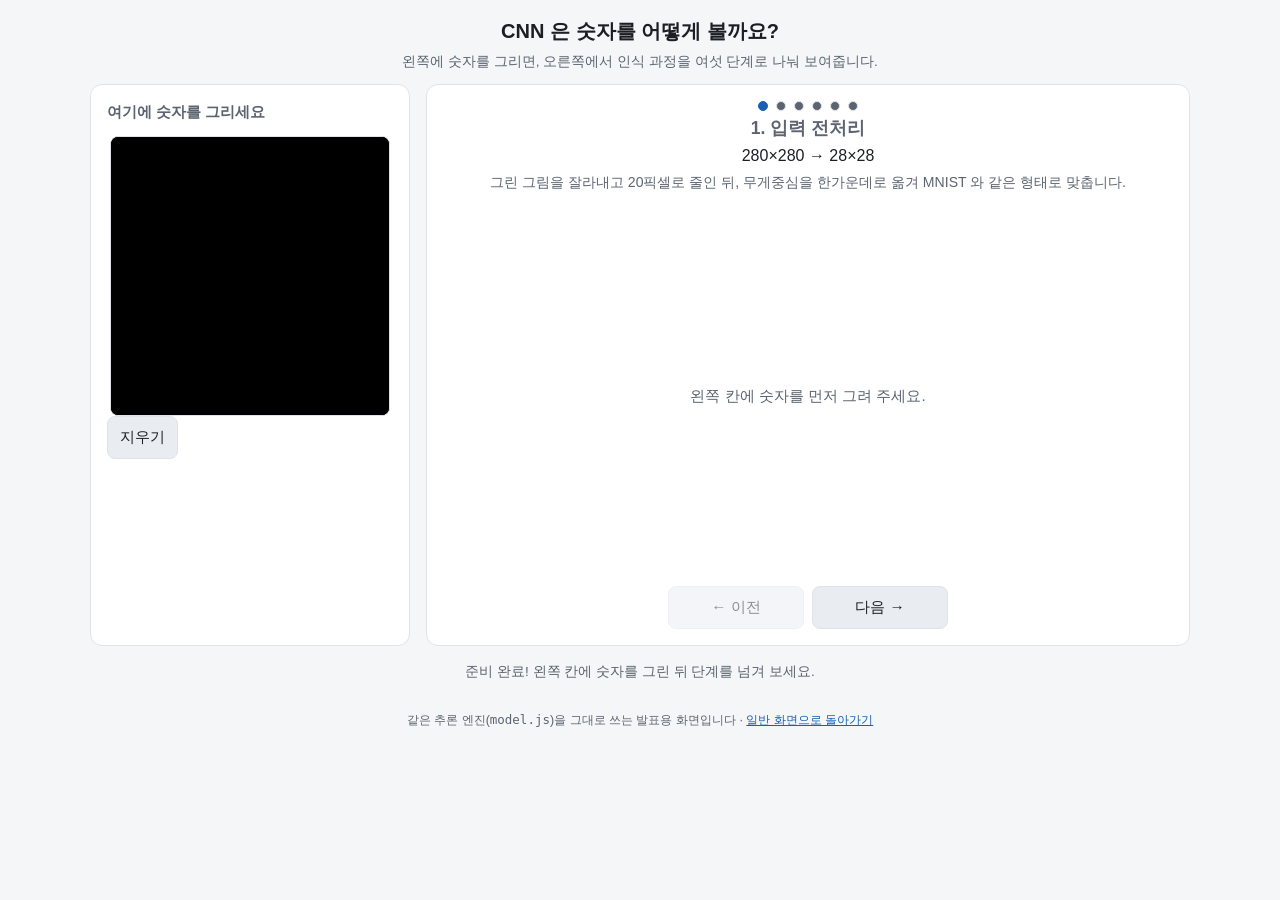
==== web_version/steps.html @ ee8104a7 "MNIST 손글씨 숫자 인식기 - PyTorch CNN 학습(train.py)과 tkinter 손글씨 인식 GUI(draw_gui.py) - 통합 실행 파일 app.py, 바탕 화" ====
<!DOCTYPE html>
<!-- 작성일: 2026-09-27 04:57 (KST) -->
<!-- 수정일: 2026-09-27 05:29 (KST) — 최종 리뷰 반영: 단계 전환 시 제목·크기·설명을
     aria-live="polite" 로 스크린 리더에 알리도록 구조 변경 -->
<!-- steps.html — 발표용 "단계별 시각화" 화면. index.html 과 같은 추론 엔진을 쓰되,
     결과 대신 CNN 이 그림을 처리하는 여섯 단계를 하나씩 보여줍니다. -->
<html lang="ko">
<head>
  <meta charset="UTF-8">
  <meta name="viewport" content="width=device-width, initial-scale=1">
  <title>단계별 시각화 — 손글씨 숫자 인식기</title>
  <meta name="description" content="CNN 이 손글씨 숫자를 인식하는 여섯 단계(전처리 → 합성곱 → 풀링 → 완전연결 → 출력)를 하나씩 보여주는 발표용 화면입니다.">
  <link rel="icon" href="favicon.svg" type="image/svg+xml">
  <link rel="stylesheet" href="style.css">
  <link rel="stylesheet" href="steps.css">
</head>
<body>

  <header>
    <h1>CNN 은 숫자를 어떻게 볼까요?</h1>
    <p>왼쪽에 숫자를 그리면, 오른쪽에서 인식 과정을 여섯 단계로 나눠 보여줍니다.</p>
  </header>

  <main>
    <section class="칸 그리기칸">
      <h2>여기에 숫자를 그리세요</h2>
      <canvas id="그림판" width="280" height="280"></canvas>
      <button id="지우기단추" type="button">지우기</button>
    </section>

    <section class="칸 무대">
      <nav id="단계점들" aria-label="단계 이동"></nav>
      <!-- 단계를 넘기면 제목·크기·설명이 통째로 바뀝니다. 스크린 리더에도 알려지도록
           셋을 하나의 aria-live="polite" 영역으로 묶습니다(그림은 캔버스 자체의
           role="img"/aria-label 로 따로 설명합니다). -->
      <div id="단계정보" aria-live="polite">
        <h2 id="단계제목">1. 입력 전처리</h2>
        <p id="단계크기" class="크기표기">280×280 → 28×28</p>
        <p id="단계설명"></p>
      </div>
      <div id="단계화면"></div>
      <div class="단추칸">
        <button id="이전단추" type="button">← 이전</button>
        <button id="다음단추" type="button">다음 →</button>
      </div>
    </section>
  </main>

  <p id="상태">준비 중...</p>

  <footer>
    같은 추론 엔진(<code>model.js</code>)을 그대로 쓰는 발표용 화면입니다 ·
    <a href="index.html">일반 화면으로 돌아가기</a>
  </footer>

  <!-- 추론·전처리·시각화를 먼저 읽고 마지막에 화면 연결 코드(steps.js)를 읽습니다. -->
  <script src="model.js"></script>
  <script src="preprocess.js"></script>
  <script src="시각화.js"></script>
  <script src="steps.js"></script>
</body>
</html>
---- web_version/style.css ----
/* 작성일: 2026-09-27 03:54 (KST)
   style.css — 손글씨 숫자 인식기 웹 버전 화면 꾸미기 (외부 라이브러리 없음) */

:root {
  --바탕: #f5f6f8;
  --카드: #ffffff;
  --글자: #1b1f24;
  --흐린글자: #5b6470;
  --강조: #1a5fb4;
  --테두리: #dfe3e8;
  --막대바탕: #e9edf2;
}

@media (prefers-color-scheme: dark) {
  :root {
    --바탕: #14171c;
    --카드: #1d2128;
    --글자: #e8eaed;
    --흐린글자: #9aa3af;
    --강조: #5b9bf3;
    --테두리: #2c323b;
    --막대바탕: #2a2f37;
  }
}

* { box-sizing: border-box; }

body {
  margin: 0;
  padding: 24px 16px 48px;
  background: var(--바탕);
  color: var(--글자);
  font-family: "Malgun Gothic", "맑은 고딕", -apple-system, BlinkMacSystemFont,
               "Segoe UI", "Noto Sans KR", sans-serif;
  line-height: 1.5;
}

header {
  max-width: 720px;
  margin: 0 auto 20px;
  text-align: center;
}

h1 { font-size: 1.5rem; margin: 0 0 6px; }

header p { margin: 0; color: var(--흐린글자); font-size: 0.9rem; }

main {
  max-width: 720px;
  margin: 0 auto;
  display: flex;
  flex-wrap: wrap;
  gap: 16px;
  justify-content: center;
  align-items: flex-start;   /* 두 칸의 높이를 각자 내용에 맞춥니다 */
}

.칸 {
  background: var(--카드);
  border: 1px solid var(--테두리);
  border-radius: 12px;
  padding: 16px;
  flex: 1 1 300px;
  min-width: 288px;
}

.칸 h2 {
  font-size: 0.95rem;
  margin: 0 0 12px;
  color: var(--흐린글자);
  font-weight: 600;
}

#그림판 {
  width: 100%;
  max-width: 280px;
  aspect-ratio: 1 / 1;
  display: block;
  margin: 0 auto;
  background: #000;
  border-radius: 8px;
  border: 1px solid var(--테두리);
  cursor: crosshair;
  touch-action: none;             /* 손가락으로 그릴 때 화면이 스크롤되지 않도록 */
}

.단추칸 {
  display: flex;
  gap: 8px;
  margin-top: 12px;
  justify-content: center;
}

button {
  flex: 1;
  max-width: 136px;
  padding: 10px 12px;
  font-size: 0.95rem;
  font-family: inherit;
  color: var(--글자);
  background: var(--막대바탕);
  border: 1px solid var(--테두리);
  border-radius: 8px;
  cursor: pointer;
}

button:hover { border-color: var(--강조); }
button:disabled { opacity: 0.5; cursor: default; }

.안내 {
  margin: 10px 0 0;
  text-align: center;
  font-size: 0.82rem;
  color: var(--흐린글자);
}

#결과숫자 {
  font-size: 4.5rem;
  font-weight: 700;
  line-height: 1.1;
  text-align: center;
  color: var(--강조);
}

#확신도 {
  text-align: center;
  color: var(--흐린글자);
  font-size: 0.9rem;
  margin-bottom: 14px;
  min-height: 1.4em;
}

.확률표 { display: grid; gap: 4px; }

.확률줄 {
  display: grid;
  grid-template-columns: 18px 1fr 52px;
  align-items: center;
  gap: 8px;
  font-size: 0.82rem;
}

.막대 {
  height: 14px;
  background: var(--막대바탕);
  border-radius: 7px;
  overflow: hidden;
}

.막대 span {
  display: block;
  height: 100%;
  width: 0;
  background: var(--강조);
  opacity: 0.35;
  border-radius: 7px;
  transition: width 0.15s ease;
}

.확률줄.으뜸 .막대 span { opacity: 1; }
.확률줄.으뜸 { font-weight: 700; }

.수치 { text-align: right; color: var(--흐린글자); font-variant-numeric: tabular-nums; }

#미리보기 {
  width: 112px;
  height: 112px;
  display: block;
  margin: 14px auto 0;
  image-rendering: pixelated;      /* 28x28 을 확대할 때 또렷하게 */
  background: #000;
  border-radius: 6px;
  border: 1px solid var(--테두리);
}

#상태 {
  max-width: 720px;
  margin: 16px auto 0;
  text-align: center;
  font-size: 0.85rem;
  color: var(--흐린글자);
  min-height: 1.4em;
}

footer {
  max-width: 720px;
  margin: 28px auto 0;
  text-align: center;
  font-size: 0.78rem;
  color: var(--흐린글자);
}

footer a { color: var(--강조); }
---- web_version/steps.css ----
/* 작성일: 2026-09-27 04:57 (KST)
   수정일: 2026-09-27 05:29 (KST) — 최종 리뷰 반영: 막대 대비(steps.js 쪽 변경에 맞춰
     트랙 색 유지), 단계 점 히트 영역/대비, 무대 캔버스 비율 왜곡, 6단계 스크롤 높이
   steps.css — 발표용 "단계별 시각화" 화면 꾸미기.
   색·변수(--바탕, --카드, --글자, --흐린글자, --강조, --테두리, --막대바탕)는
   style.css 와 같은 이름을 그대로 씁니다(steps.html 이 style.css 를 먼저 읽습니다).
   1280×800 노트북 화면에서 스크롤 없이 들어오도록 여백을 줄였습니다. */

body {
  padding: 16px 16px 20px;
}

header {
  margin-bottom: 12px;
}

header h1 { font-size: 1.25rem; }
header p { font-size: 0.85rem; }

main {
  max-width: 1100px;
  align-items: stretch;
}

.그리기칸 {
  flex: 0 1 320px;
}

.무대 {
  flex: 1 1 640px;
  display: flex;
  flex-direction: column;
}

/* ── 단계 이동 점 ──────────────────────────────────────────── */

#단계점들 {
  display: flex;
  gap: 8px;
  justify-content: center;
  margin-bottom: 4px;
}

.점 {
  position: relative;    /* ::before 히트 영역의 기준점 */
  width: 10px;
  height: 10px;
  padding: 0;
  border-radius: 50%;
  border: 1px solid var(--테두리);
  /* --막대바탕(#e9edf2) 은 카드 배경 위 대비가 1.29:1 로 거의 안 보였습니다.
     이미 본문 글자로 쓰여 대비가 충분히 검증된 --흐린글자 를 재사용합니다. */
  background: var(--흐린글자);
  cursor: pointer;
  flex: none;
  max-width: none;
}

/* 점 자체는 10×10px 로 두되(디자인 유지), 클릭/탭 영역만 24×24px 이상으로 키웁니다
   (WCAG 2.5.8). 절대 위치라 레이아웃 높이에는 영향을 주지 않습니다. */
.점::before {
  content: "";
  position: absolute;
  inset: -7px;
}

.점.현재 {
  background: var(--강조);
  border-color: var(--강조);
}

#단계제목 {
  text-align: center;
  margin: 0 0 2px;
  font-size: 1.1rem;
}

.크기표기 {
  text-align: center;
  margin: 0 0 4px;
}

/* ── 무대(단계화면) ────────────────────────────────────────── */

#단계화면 {
  min-height: 360px;
  display: flex;
  align-items: center;
  justify-content: center;
}

#단계화면 canvas {
  max-width: 100%;
  max-height: 360px;
  image-rendering: pixelated;
}

/* 특징 지도(26×26/24×24/12×12 타일 격자)·막대그래프 캔버스는 실제 크기가 작아도
   발표 화면에서 잘 보이도록 세로 최대 340px 까지 키웁니다.
   height 를 고정하면(예전 값) 가로가 카드 너비에 눌릴 때 세로만 그대로 남아
   비율이 왜곡됩니다(720×300 이 730×340 으로 그려져 세로가 12% 늘어난 사례).
   max-height/max-width 만 주면 브라우저가 캔버스의 내재 비율을 유지한 채
   맞는 크기를 골라 줍니다. */
.무대캔버스 {
  max-height: 340px;
  max-width: 100%;
}

.빈안내 {
  color: var(--흐린글자);
  text-align: center;
  font-size: 0.95rem;
}

#단계설명 {
  min-height: 2.6em;
  margin: 0 0 8px;
  color: var(--흐린글자);
  font-size: 0.88rem;
  text-align: center;
}

.무대 .단추칸 { margin-top: 10px; }

/* ── 단계 1: 원본 ↔ 28×28 나란히 ─────────────────────────────── */

.입력비교 {
  display: flex;
  gap: 32px;
  align-items: flex-end;
  justify-content: center;
  flex-wrap: wrap;
}

.입력비교_칸 {
  display: flex;
  flex-direction: column;
  align-items: center;
  gap: 8px;
}

.입력비교_라벨 {
  margin: 0;
  font-size: 0.8rem;
  color: var(--흐린글자);
}

.입력비교_칸 canvas {
  background: #000;
  border-radius: 6px;
  border: 1px solid var(--테두리);
}

.확대캔버스 {
  width: 224px;
  height: 224px;
  image-rendering: pixelated;
}

/* ── 단계 6: 출력(예측 + 확률 막대) ───────────────────────────── */

.출력칸 {
  display: flex;
  flex-direction: column;
  align-items: center;
  gap: 8px;
  width: 100%;
}

.예측표시 {
  display: flex;
  align-items: baseline;
  gap: 16px;
}

.예측숫자 {
  font-size: 4rem;
  font-weight: 700;
  line-height: 1;
  color: var(--강조);
}

.예측확신도 {
  font-size: 1.1rem;
  color: var(--흐린글자);
}
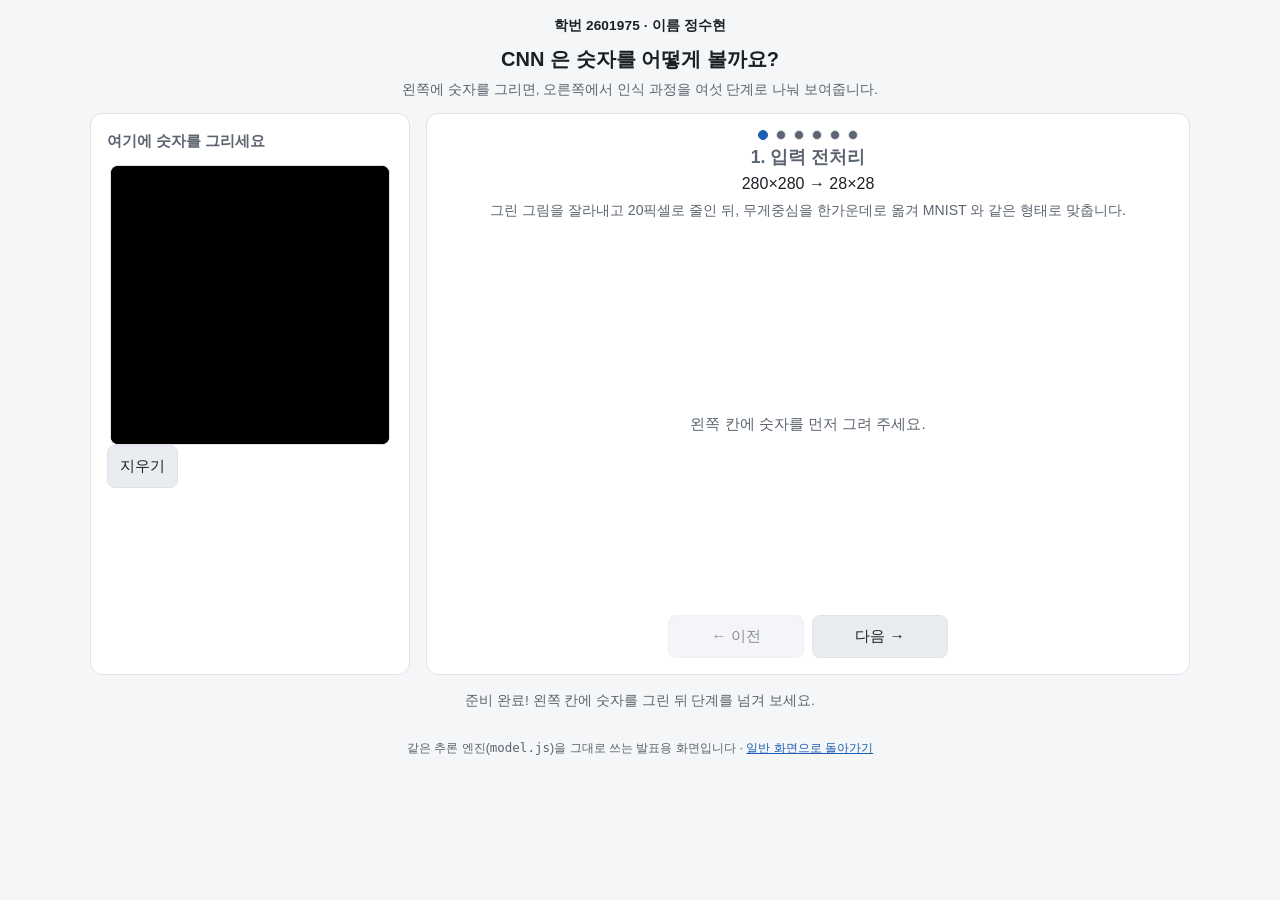
==== commit f49feb43: "MNIST 손글씨 숫자 인식기 - PyTorch CNN 학습(train.py)과 tkinter 손글씨 인식 GUI(draw_gui.py) - 통합 실행 파일 app.py, 바탕 화" ====
--- a/web_version/steps.html
+++ b/web_version/steps.html
@@ -1,5 +1,6 @@
 <!DOCTYPE html>
 <!-- 작성일: 2026-09-27 04:57 (KST) -->
+<!-- 수정일: 2026-09-27 06:20 (KST) — 학번·이름 표기 추가 -->
 <!-- 수정일: 2026-09-27 05:29 (KST) — 최종 리뷰 반영: 단계 전환 시 제목·크기·설명을
      aria-live="polite" 로 스크린 리더에 알리도록 구조 변경 -->
 <!-- steps.html — 발표용 "단계별 시각화" 화면. index.html 과 같은 추론 엔진을 쓰되,
@@ -17,6 +18,7 @@
 <body>
 
   <header>
+    <p class="학생정보">학번 2601975 · 이름 정수현</p>
     <h1>CNN 은 숫자를 어떻게 볼까요?</h1>
     <p>왼쪽에 숫자를 그리면, 오른쪽에서 인식 과정을 여섯 단계로 나눠 보여줍니다.</p>
   </header>
--- a/web_version/style.css
+++ b/web_version/style.css
@@ -41,6 +41,15 @@
   text-align: center;
 }
 
+/* 페이지 맨 위 학번·이름 표기 */
+.학생정보 {
+  margin: 0 0 8px;
+  font-size: 0.85rem;
+  font-weight: 600;
+  color: var(--글자);
+  letter-spacing: 0.01em;
+}
+
 h1 { font-size: 1.5rem; margin: 0 0 6px; }
 
 header p { margin: 0; color: var(--흐린글자); font-size: 0.9rem; }
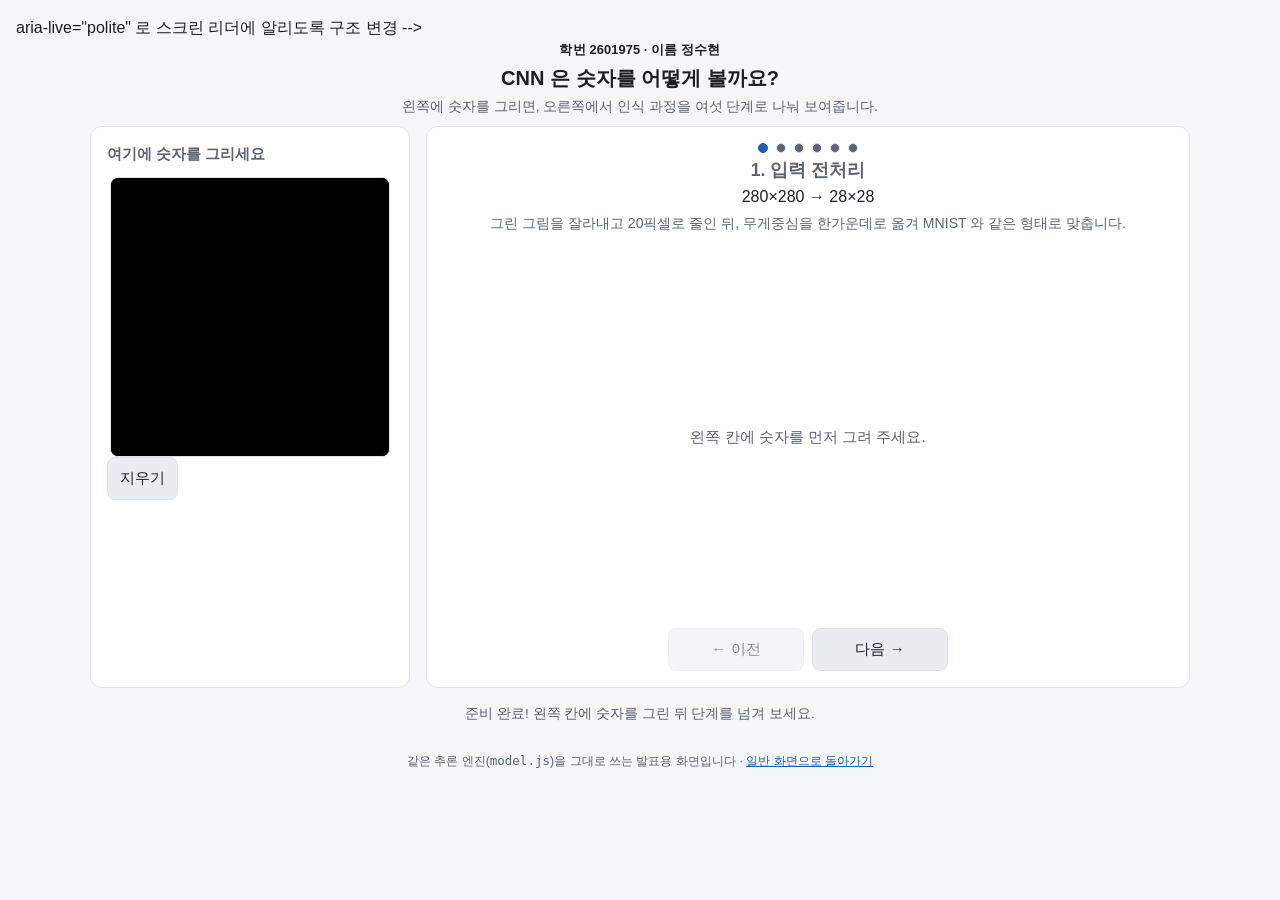
==== commit 652cc1f4: "MNIST 손글씨 숫자 인식기 - PyTorch CNN 학습(train.py)과 tkinter 손글씨 인식 GUI(draw_gui.py) - 통합 실행 파일 app.py, 바탕 화" ====
--- a/web_version/steps.html
+++ b/web_version/steps.html
@@ -2,6 +2,7 @@
 <!-- 작성일: 2026-09-27 04:57 (KST) -->
 <!-- 수정일: 2026-09-27 06:20 (KST) — 학번·이름 표기 추가 -->
 <!-- 수정일: 2026-09-27 05:29 (KST) — 최종 리뷰 반영: 단계 전환 시 제목·크기·설명을
+<!-- 작성자: 2601975 정수현 -->
      aria-live="polite" 로 스크린 리더에 알리도록 구조 변경 -->
 <!-- steps.html — 발표용 "단계별 시각화" 화면. index.html 과 같은 추론 엔진을 쓰되,
      결과 대신 CNN 이 그림을 처리하는 여섯 단계를 하나씩 보여줍니다. -->
--- a/web_version/style.css
+++ b/web_version/style.css
@@ -1,4 +1,5 @@
 /* 작성일: 2026-09-27 03:54 (KST)
+   작성자: 2601975 정수현
    style.css — 손글씨 숫자 인식기 웹 버전 화면 꾸미기 (외부 라이브러리 없음) */
 
 :root {
--- a/web_version/steps.css
+++ b/web_version/steps.css
@@ -4,6 +4,7 @@
    steps.css — 발표용 "단계별 시각화" 화면 꾸미기.
    색·변수(--바탕, --카드, --글자, --흐린글자, --강조, --테두리, --막대바탕)는
    style.css 와 같은 이름을 그대로 씁니다(steps.html 이 style.css 를 먼저 읽습니다).
+   작성자: 2601975 정수현
    1280×800 노트북 화면에서 스크롤 없이 들어오도록 여백을 줄였습니다. */
 
 body {
@@ -11,11 +12,15 @@
 }
 
 header {
-  margin-bottom: 12px;
+  margin-bottom: 8px;
 }
 
-header h1 { font-size: 1.25rem; }
+header h1 { font-size: 1.25rem; margin-bottom: 4px; }
 header p { font-size: 0.85rem; }
+
+/* 학번·이름 줄이 늘린 높이만큼 발표 화면에서만 여백을 줄입니다
+   (1280×800 에서 여섯 단계가 스크롤 없이 들어와야 합니다). */
+header .학생정보 { margin-bottom: 4px; font-size: 0.8rem; }
 
 main {
   max-width: 1100px;
@@ -174,7 +179,7 @@
 }
 
 .예측숫자 {
-  font-size: 4rem;
+  font-size: 3.5rem;
   font-weight: 700;
   line-height: 1;
   color: var(--강조);
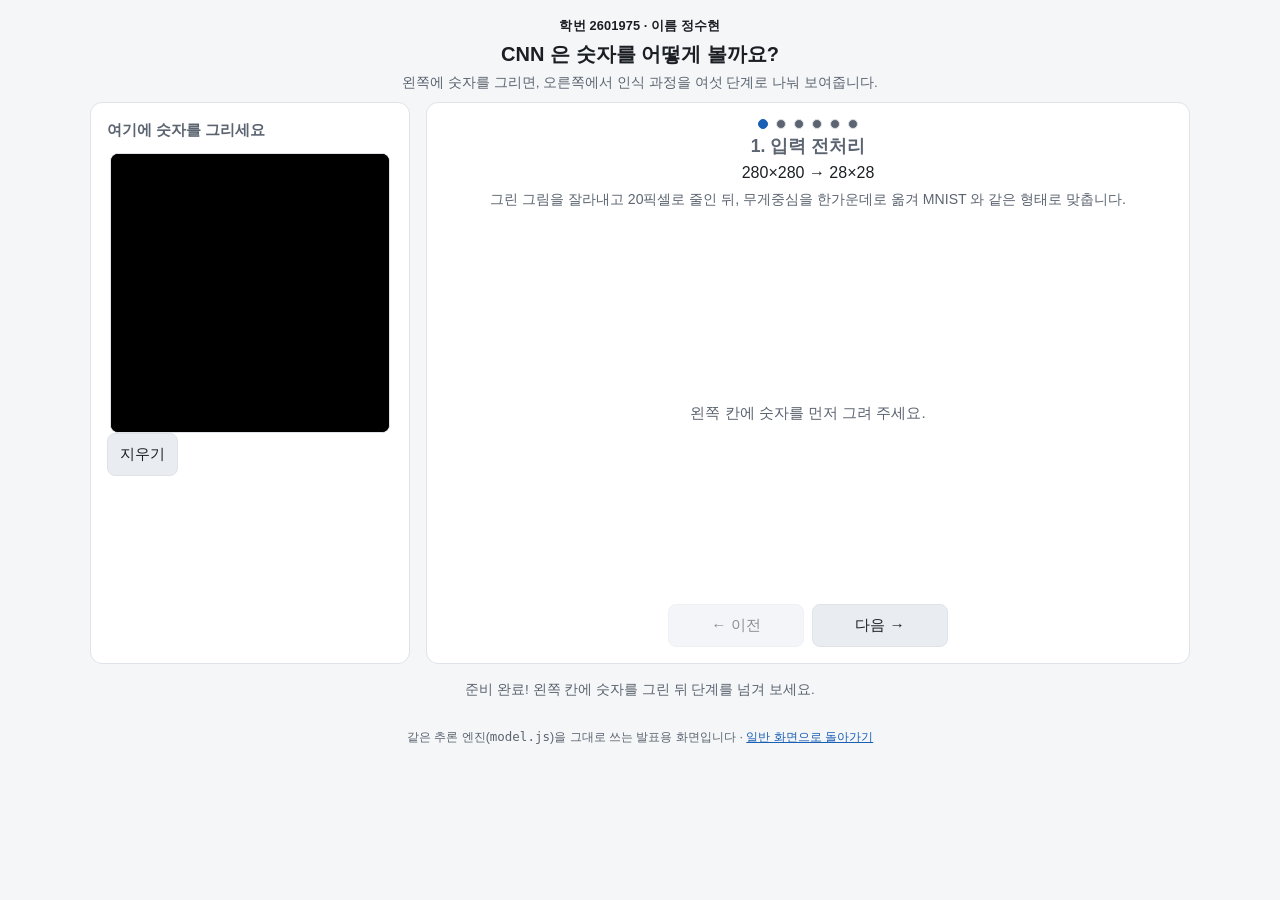
==== commit febdf6fa: "MNIST 손글씨 숫자 인식기 - PyTorch CNN 학습(train.py)과 tkinter 손글씨 인식 GUI(draw_gui.py) - 통합 실행 파일 app.py, 바탕 화" ====
--- a/web_version/steps.html
+++ b/web_version/steps.html
@@ -2,8 +2,8 @@
 <!-- 작성일: 2026-09-27 04:57 (KST) -->
 <!-- 수정일: 2026-09-27 06:20 (KST) — 학번·이름 표기 추가 -->
 <!-- 수정일: 2026-09-27 05:29 (KST) — 최종 리뷰 반영: 단계 전환 시 제목·크기·설명을
+     aria-live="polite" 로 스크린 리더에 알리도록 구조 변경 -->
 <!-- 작성자: 2601975 정수현 -->
-     aria-live="polite" 로 스크린 리더에 알리도록 구조 변경 -->
 <!-- steps.html — 발표용 "단계별 시각화" 화면. index.html 과 같은 추론 엔진을 쓰되,
      결과 대신 CNN 이 그림을 처리하는 여섯 단계를 하나씩 보여줍니다. -->
 <html lang="ko">
